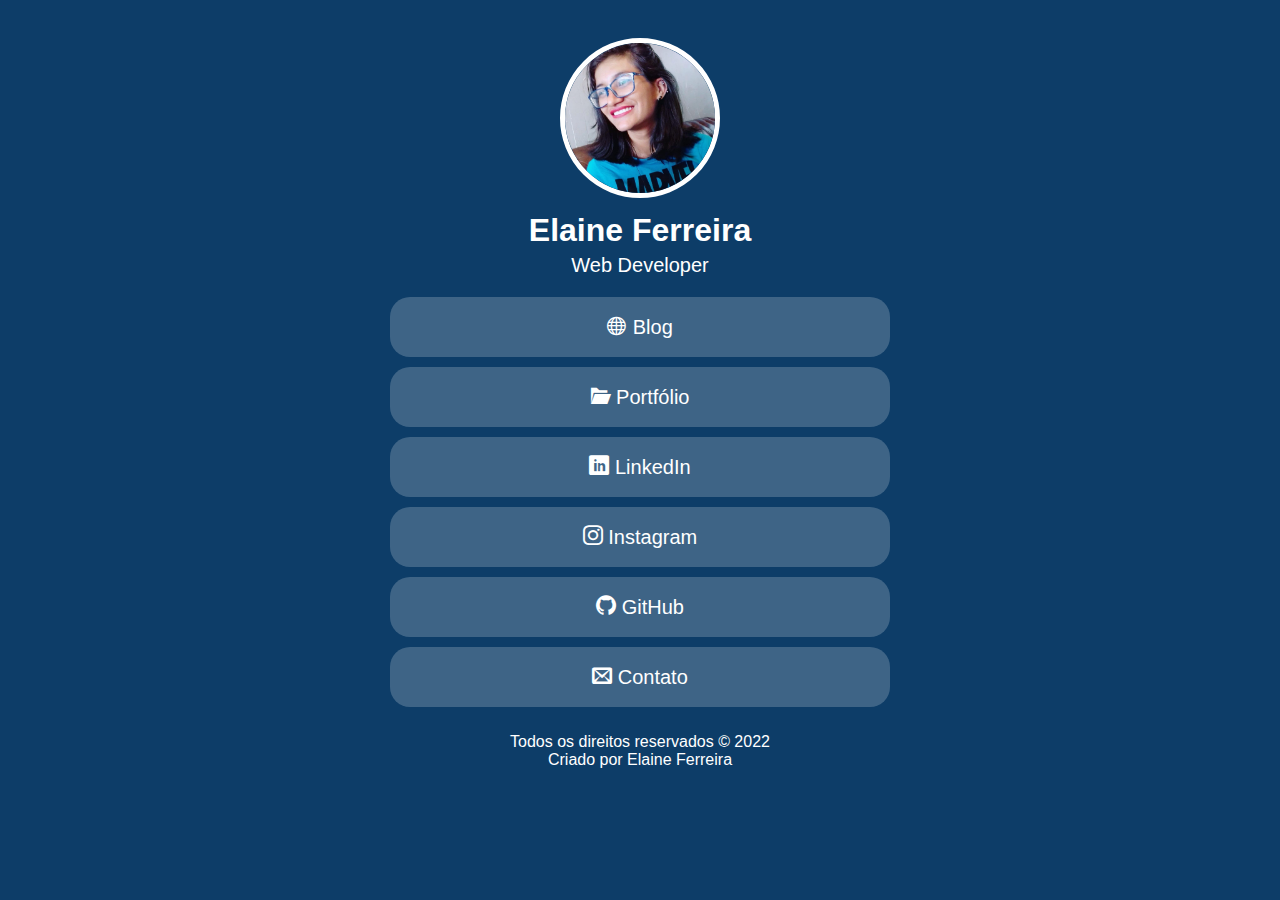
==== index.html @ b9e82485 "Add main files" ====
<!DOCTYPE html>
<html lang="pt-BR">
<head>
    <meta charset="UTF-8">
    <meta http-equiv="X-UA-Compatible" content="IE=edge">
    <meta name="viewport" content="width=device-width, initial-scale=1.0">

    <link rel="stylesheet" href="/assets/css/style.css">

    <link rel="stylesheet" href="/assets/css/fonts/style.css">

    <title>Elaine Ferreira</title>

</head>
<body>

    <img class="profile-img" src="/assets/img/elaineferreira.png" alt="Elaine Ferreira">

    <h1>Elaine Ferreira</h1>
    <h2>Web Developer</h2>

    <a href="https://elaineferreira.com.br/blog">
        <i class="icon-sphere"></i>
        Blog
    </a>
    <br>
    <a href="https://github.com/elainefs?tab=repositories">
        <i class="icon-folder-open"></i>
        Portfólio</a>

    <br>
    <a href="https://www.linkedin.com/in/elaineferreiras">
        <i class="icon-linkedin"></i>
        LinkedIn</a>
    <br>
    <a href="https://instagram.com/elainefs_">
        <i class="icon-instagram"></i>
        Instagram</a>
    <br>
    <a href="https://github.com/elainefs">
        <i class="icon-github"></i>
        GitHub</a>
        <br>
    <a href="mailto:contato@elaineferreira.com.br">
        <i class="icon-envelop"></i>
        Contato</a>

    <p>Todos os direitos reservados © 2022
        <br> Criado por Elaine Ferreira</p>
</body>
</html>
---- assets/css/style.css ----
body {
    text-align: center;
    font-family: sans-serif;

    background-color: #0d3d68;
}

.profile-img{
    width: 150px;
    border-radius: 50%;
    border: solid 5px white;

    margin-top: 30px;
    margin-bottom: 10px;
}

h1{
    color: white;
    margin: 0;
}

h2{
    color: white;
    font-weight: normal;

    font-size: 20px;

    margin-top: 5px;
    margin-bottom: 20px;
}

a{
    display: inline-block;
    width: 500px;
    height: 60px;
    line-height: 60px;
    margin-bottom: 10px;
    border-radius: 20px;
    text-decoration: none;
    color: white;
    background: rgba(255, 255, 255, 0.205);
    font-size: 20px;
}

a:hover{
    background: rgba(255, 255, 255, 0.250);
}

p{
    color:  white;
}
---- assets/css/fonts/style.css ----
@font-face {
  font-family: 'icomoon';
  src:  url('fonts/icomoon.eot?ydryo7');
  src:  url('fonts/icomoon.eot?ydryo7#iefix') format('embedded-opentype'),
    url('fonts/icomoon.ttf?ydryo7') format('truetype'),
    url('fonts/icomoon.woff?ydryo7') format('woff'),
    url('fonts/icomoon.svg?ydryo7#icomoon') format('svg');
  font-weight: normal;
  font-style: normal;
  font-display: block;
}

[class^="icon-"], [class*=" icon-"] {
  /* use !important to prevent issues with browser extensions that change fonts */
  font-family: 'icomoon' !important;
  speak: never;
  font-style: normal;
  font-weight: normal;
  font-variant: normal;
  text-transform: none;
  line-height: 1;

  /* Better Font Rendering =========== */
  -webkit-font-smoothing: antialiased;
  -moz-osx-font-smoothing: grayscale;
}

.icon-folder-open:before {
  content: "\e930";
}
.icon-envelop:before {
  content: "\e945";
}
.icon-sphere:before {
  content: "\e9c9";
}
.icon-instagram:before {
  content: "\ea92";
}
.icon-github:before {
  content: "\eab0";
}
.icon-linkedin:before {
  content: "\eac9";
}
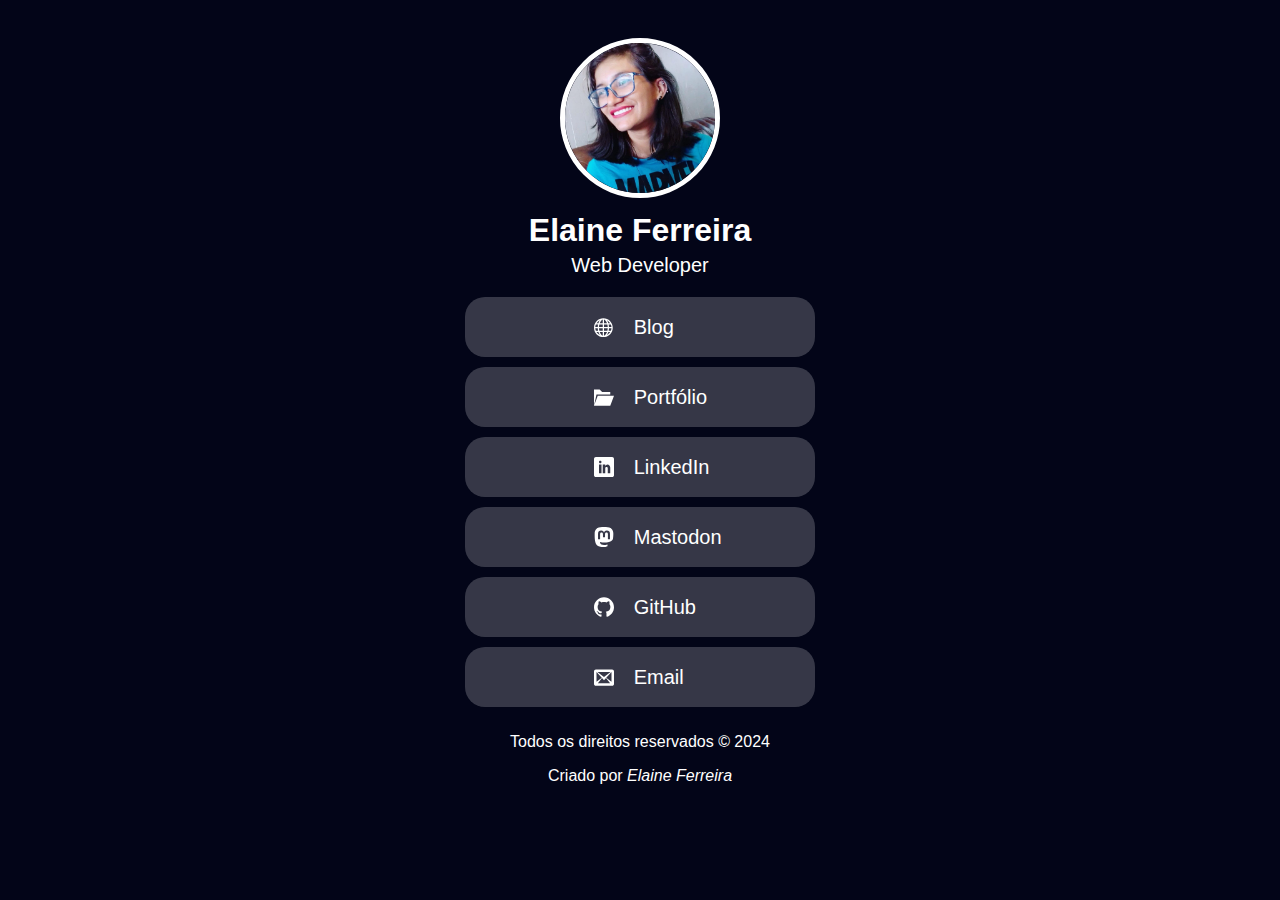
==== commit ebe0dacc: "Change background color and social links" ====
--- a/index.html
+++ b/index.html
@@ -1,51 +1,55 @@
 <!DOCTYPE html>
 <html lang="pt-BR">
+
 <head>
     <meta charset="UTF-8">
-    <meta http-equiv="X-UA-Compatible" content="IE=edge">
     <meta name="viewport" content="width=device-width, initial-scale=1.0">
-
-    <link rel="stylesheet" href="/assets/css/style.css">
-
-    <link rel="stylesheet" href="/assets/css/fonts/style.css">
+    <link rel="stylesheet" href="assets/css/style.css">
+    <link rel="stylesheet" href="assets/css/fonts/style.css">
 
     <title>Elaine Ferreira</title>
+</head>
 
-</head>
 <body>
+    <main>
+        <section>
+            <img class="profile-img" src="assets/img/elaineferreira.png" alt="Elaine Ferreira">
+            <h1>Elaine Ferreira</h1>
+            <h2>Web Developer</h2>
+        </section>
 
-    <img class="profile-img" src="/assets/img/elaineferreira.png" alt="Elaine Ferreira">
+        <section class="social-links">
+            <a href="https://elaineferreira.com.br">
+                <img src="assets/img/icomoon/SVG/sphere.svg" alt="">
+                <span>Blog</span>
+            </a>
+            <a href="https://elaineferreira.com.br/projetos">
+                <img src="assets/img/icomoon/SVG/folder-open.svg" alt="">
+                <span>Portfólio</span>
+            </a>
+            <a href="https://www.linkedin.com/in/elaineferreiras">
+                <img src="assets/img/icomoon/SVG/linkedin.svg" alt="">
+                <span>LinkedIn</span>
+            </a>
+            <a href="https://mastodon.social/@elainefs">
+                <img src="assets/img/icomoon/SVG/mastodon.svg" alt="">
+                <span>Mastodon</span>
+            </a>
+            <a href="https://github.com/elainefs">
+                <img src="assets/img/icomoon/SVG/github.svg" alt="">
+                <span>GitHub</span>
+            </a>
+            <a href="mailto:elaineferreira.dev@gmail.com">
+                <img src="assets/img/icomoon/SVG/envelop.svg" alt="">
+                <span>Email</span>
+            </a>
+        </section>
+    </main>
 
-    <h1>Elaine Ferreira</h1>
-    <h2>Web Developer</h2>
+    <footer>
+        <p>Todos os direitos reservados © 2024</p>
+        <p>Criado por <a href="https://elaineferreira.com.br">Elaine Ferreira</a></p>
+    </footer>
+</body>
 
-    <a href="https://elaineferreira.com.br/blog">
-        <i class="icon-sphere"></i>
-        Blog
-    </a>
-    <br>
-    <a href="https://github.com/elainefs?tab=repositories">
-        <i class="icon-folder-open"></i>
-        Portfólio</a>
-
-    <br>
-    <a href="https://www.linkedin.com/in/elaineferreiras">
-        <i class="icon-linkedin"></i>
-        LinkedIn</a>
-    <br>
-    <a href="https://instagram.com/elainefs_">
-        <i class="icon-instagram"></i>
-        Instagram</a>
-    <br>
-    <a href="https://github.com/elainefs">
-        <i class="icon-github"></i>
-        GitHub</a>
-        <br>
-    <a href="mailto:contato@elaineferreira.com.br">
-        <i class="icon-envelop"></i>
-        Contato</a>
-
-    <p>Todos os direitos reservados © 2022
-        <br> Criado por Elaine Ferreira</p>
-</body>
-</html>
+</html>--- a/assets/css/style.css
+++ b/assets/css/style.css
@@ -1,51 +1,81 @@
 body {
-    text-align: center;
-    font-family: sans-serif;
+  text-align: center;
+  font-family: sans-serif;
 
-    background-color: #0d3d68;
+  background-color: #030518;
 }
 
-.profile-img{
-    width: 150px;
-    border-radius: 50%;
-    border: solid 5px white;
-
-    margin-top: 30px;
-    margin-bottom: 10px;
+main {
+  display: flex;
+  flex-direction: column;
 }
 
-h1{
-    color: white;
-    margin: 0;
+.profile-img {
+  width: 150px;
+  border-radius: 50%;
+  border: 5px solid #fff;
+
+  margin-top: 30px;
+  margin-bottom: 10px;
 }
 
-h2{
-    color: white;
-    font-weight: normal;
-
-    font-size: 20px;
-
-    margin-top: 5px;
-    margin-bottom: 20px;
+h1 {
+  color: #fff;
+  margin: 0;
 }
 
-a{
-    display: inline-block;
-    width: 500px;
-    height: 60px;
-    line-height: 60px;
-    margin-bottom: 10px;
-    border-radius: 20px;
-    text-decoration: none;
-    color: white;
-    background: rgba(255, 255, 255, 0.205);
-    font-size: 20px;
+h2 {
+  color: #fff;
+  font-weight: normal;
+
+  font-size: 20px;
+
+  margin-top: 5px;
+  margin-bottom: 20px;
 }
 
-a:hover{
-    background: rgba(255, 255, 255, 0.250);
+.social-links {
+  display: flex;
+  flex-direction: column;
+  justify-content: center;
+  align-items: center;
 }
 
-p{
-    color:  white;
-}+.social-links a {
+  display: flex;
+  align-items: center;
+  justify-content: center;
+  gap: 20px;
+  width: 350px;
+  height: 60px;
+  line-height: 60px;
+  margin-bottom: 10px;
+  border-radius: 20px;
+  text-decoration: none;
+  color: #fff;
+  background: rgba(255, 255, 255, 0.205);
+  font-size: 20px;
+}
+
+.social-links img {
+  width: 20px;
+}
+
+.social-links span {
+  width: 15%;
+  text-align: left;
+}
+
+.social-links a:hover {
+  background: rgba(255, 255, 255, 0.25);
+}
+
+footer p {
+  color: #fff;
+}
+
+footer a {
+  color: #fff;
+  text-decoration: none;
+  font-style: italic;
+}
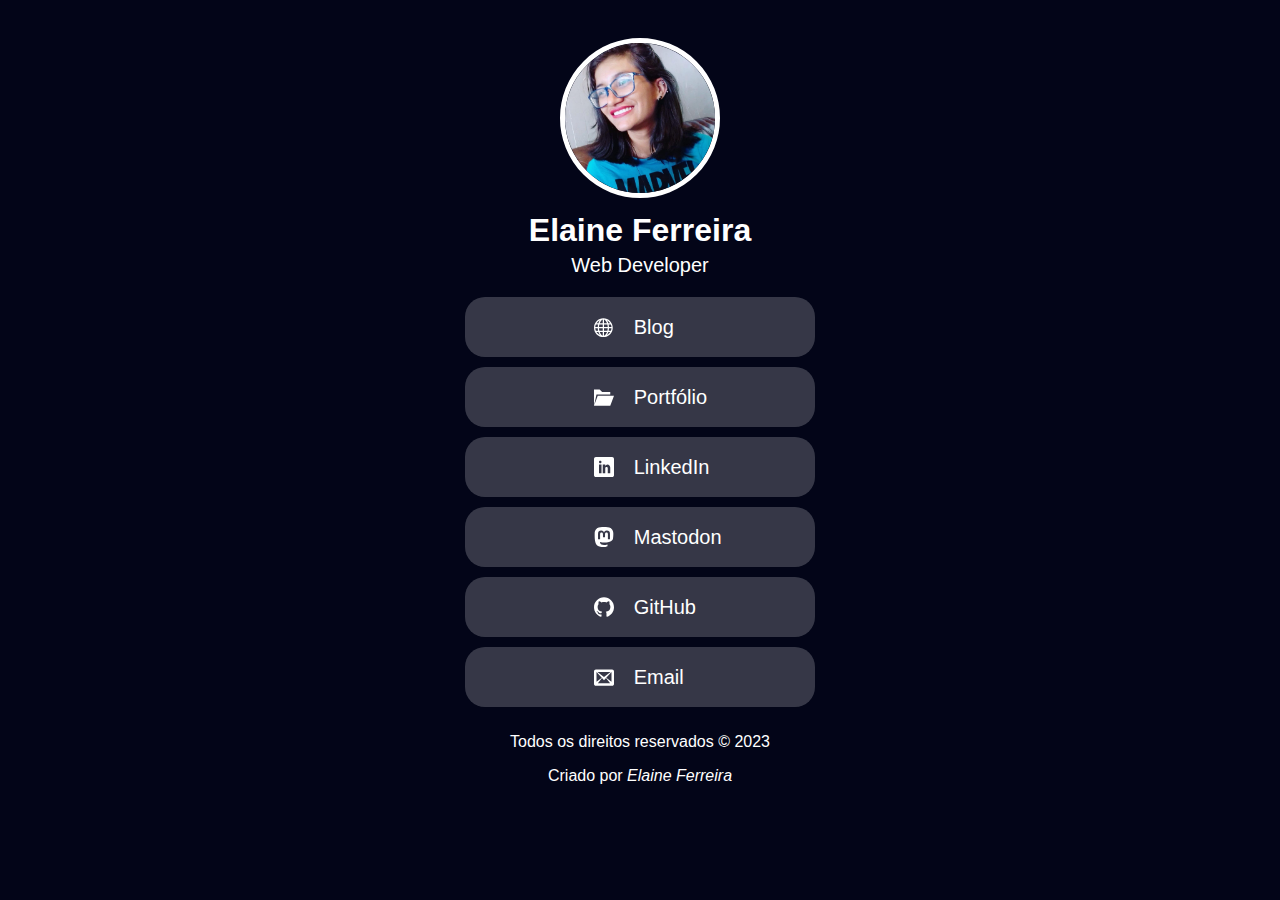
==== commit 39f568a7: "Add favicon.icon" ====
--- a/index.html
+++ b/index.html
@@ -6,6 +6,7 @@
     <meta name="viewport" content="width=device-width, initial-scale=1.0">
     <link rel="stylesheet" href="assets/css/style.css">
     <link rel="stylesheet" href="assets/css/fonts/style.css">
+    <link rel="shortcut icon" href="assets/img/favicon.ico" type="image/x-icon">
 
     <title>Elaine Ferreira</title>
 </head>
@@ -47,9 +48,11 @@
     </main>
 
     <footer>
-        <p>Todos os direitos reservados © 2024</p>
+        <p>Todos os direitos reservados © <span id="currentYear">2023</span></p>
         <p>Criado por <a href="https://elaineferreira.com.br">Elaine Ferreira</a></p>
     </footer>
+
+    <script src="assets/js/main.js"></script>
 </body>
 
 </html>